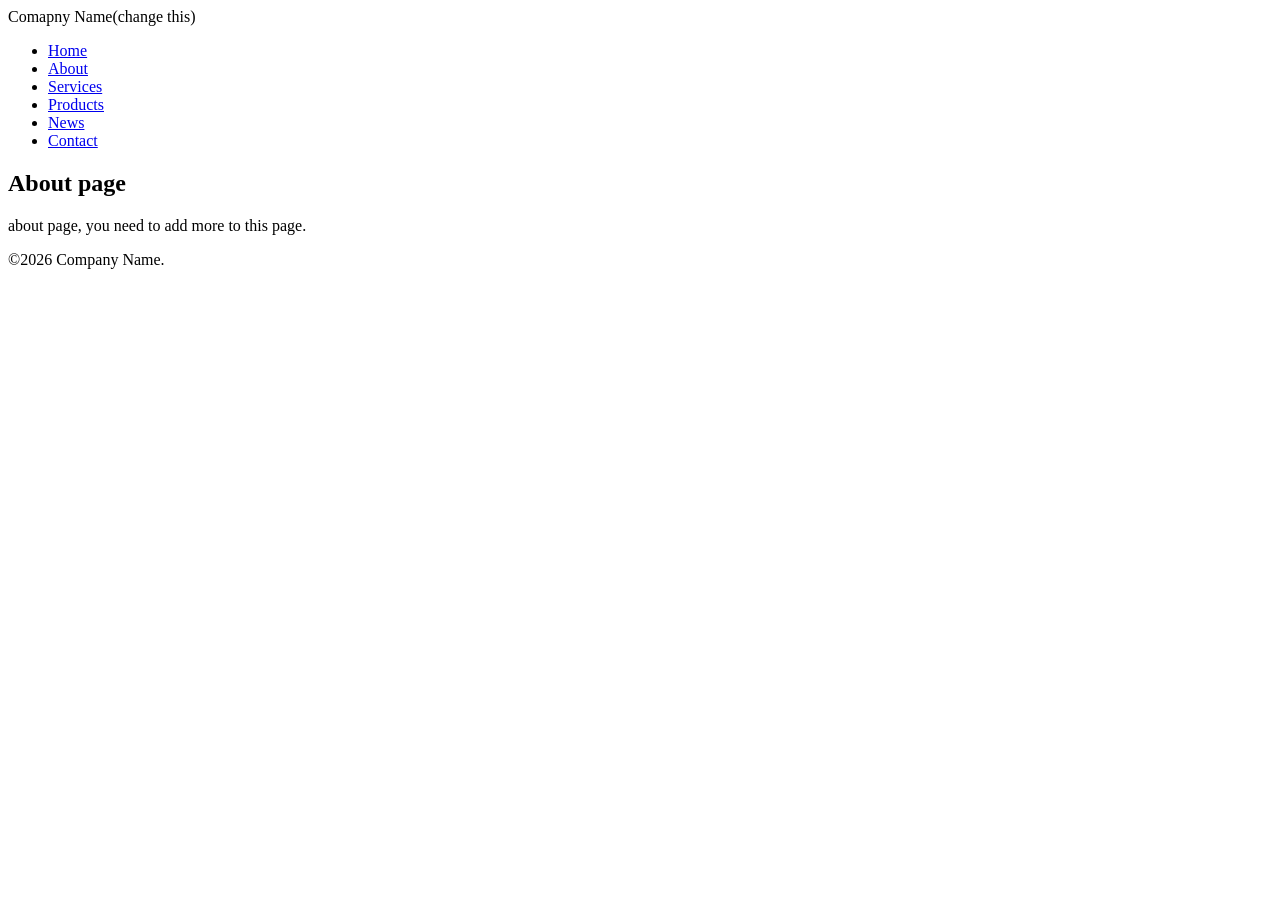
==== about.html @ 345e7c5d "main page templates" ====
<!DOCTYPE html>
<html lang="en">

<head>
    <meta charset="UTF-8">
    <title>Company's About Page</title>
</head>

<body>
    <header>
        <div>
            Comapny Name(change this)
        </div>
        <nav>
            <ul>
                <li><a href="index.html">Home</a></li>
                <li><a href="about.html">About</a></li>
                <li><a href="services.html">Services</a></li>
                <li><a href="products.html">Products</a></li>
                <li><a href="news.html">News</a></li>
                <li><a href="contact.html">Contact</a></li>
            </ul>
        </nav>
    </header>
    <main>
        <section class="about">
            <h1>About page</h1>
            <p>about page, you need to add more to this page.</p>
        </section>
    </main>
    <footer>
        <p>&copy;2026 Company Name.</p>
    </footer>
</body>

</html>
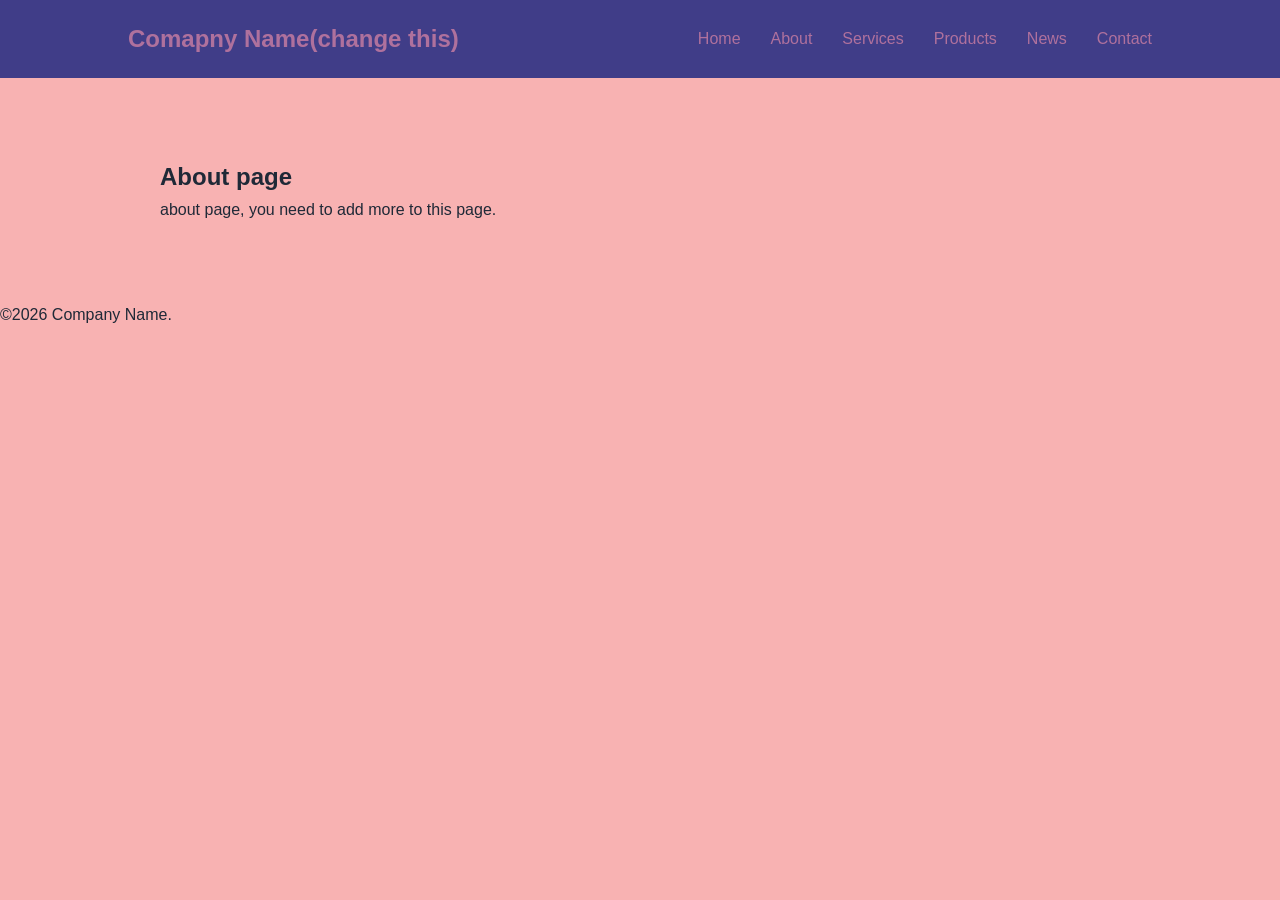
==== commit 88922027: "updated elements, fixed sytax issues, and removed wrong code." ====
--- a/about.html
+++ b/about.html
@@ -4,13 +4,14 @@
 <head>
     <meta charset="UTF-8">
     <title>Company's About Page</title>
+    <link rel="stylesheet" href="style.css">
 </head>
 
 <body>
     <header>
-        <div>
-            Comapny Name(change this)
-        </div>
+            <a href="index.html" class="logo">
+                Comapny Name(change this)
+            </a>
         <nav>
             <ul>
                 <li><a href="index.html">Home</a></li>
--- a/style.css
+++ b/style.css
@@ -0,0 +1,86 @@
+:root {
+    --primary: #403D88;
+    --secondary: #AF719D;
+    --accent: #8B639B;
+
+    --background: #F8B2B2;
+
+    --dark: #1F2937;
+    --light: #FFFFFF;
+}
+
+* {
+    margin: 0;
+    padding: 0;
+    box-sizing: border-box;
+}
+
+body {
+    font-family: Arial, Sans-Serif;
+    background-color: var(--background);
+    color: var(--dark);
+    line-height: 1.6;
+    min-height: 100vh;
+}
+
+header {
+    display: flex;
+    justify-content: space-between;
+    align-items: center;
+    padding: 20px 10%;
+    background-color: var(--primary);
+    box-shadow: 0 2px 8px rbga(0, 0, 0, 0.1);
+}
+
+.logo {
+    font-size: 1.5rem;
+    font-weight: bold;
+    color: var(--secondary);
+}
+
+main {
+    max-width: 1200px;
+    margin: auto;
+}
+
+section {
+    padding: 80px 10%;
+}
+
+a {
+    text-decoration: none;
+    color: var(--accent);
+}
+
+a:hover {
+    color: var(--secondary);
+}
+
+nav a {
+    color: var(--secondary);
+    font-weight: 500;
+}
+
+nav a:hover {
+    color: var(--accent);
+}
+
+nav a:active {
+    color: var(--dark);
+}
+
+ul {
+    list-style: none;
+}
+
+nav ul {
+    display: flex;
+    gap: 30px;
+    align-items: center;
+}
+
+img {
+    display: block;
+    max-width: 100%;
+    height: auto;
+}
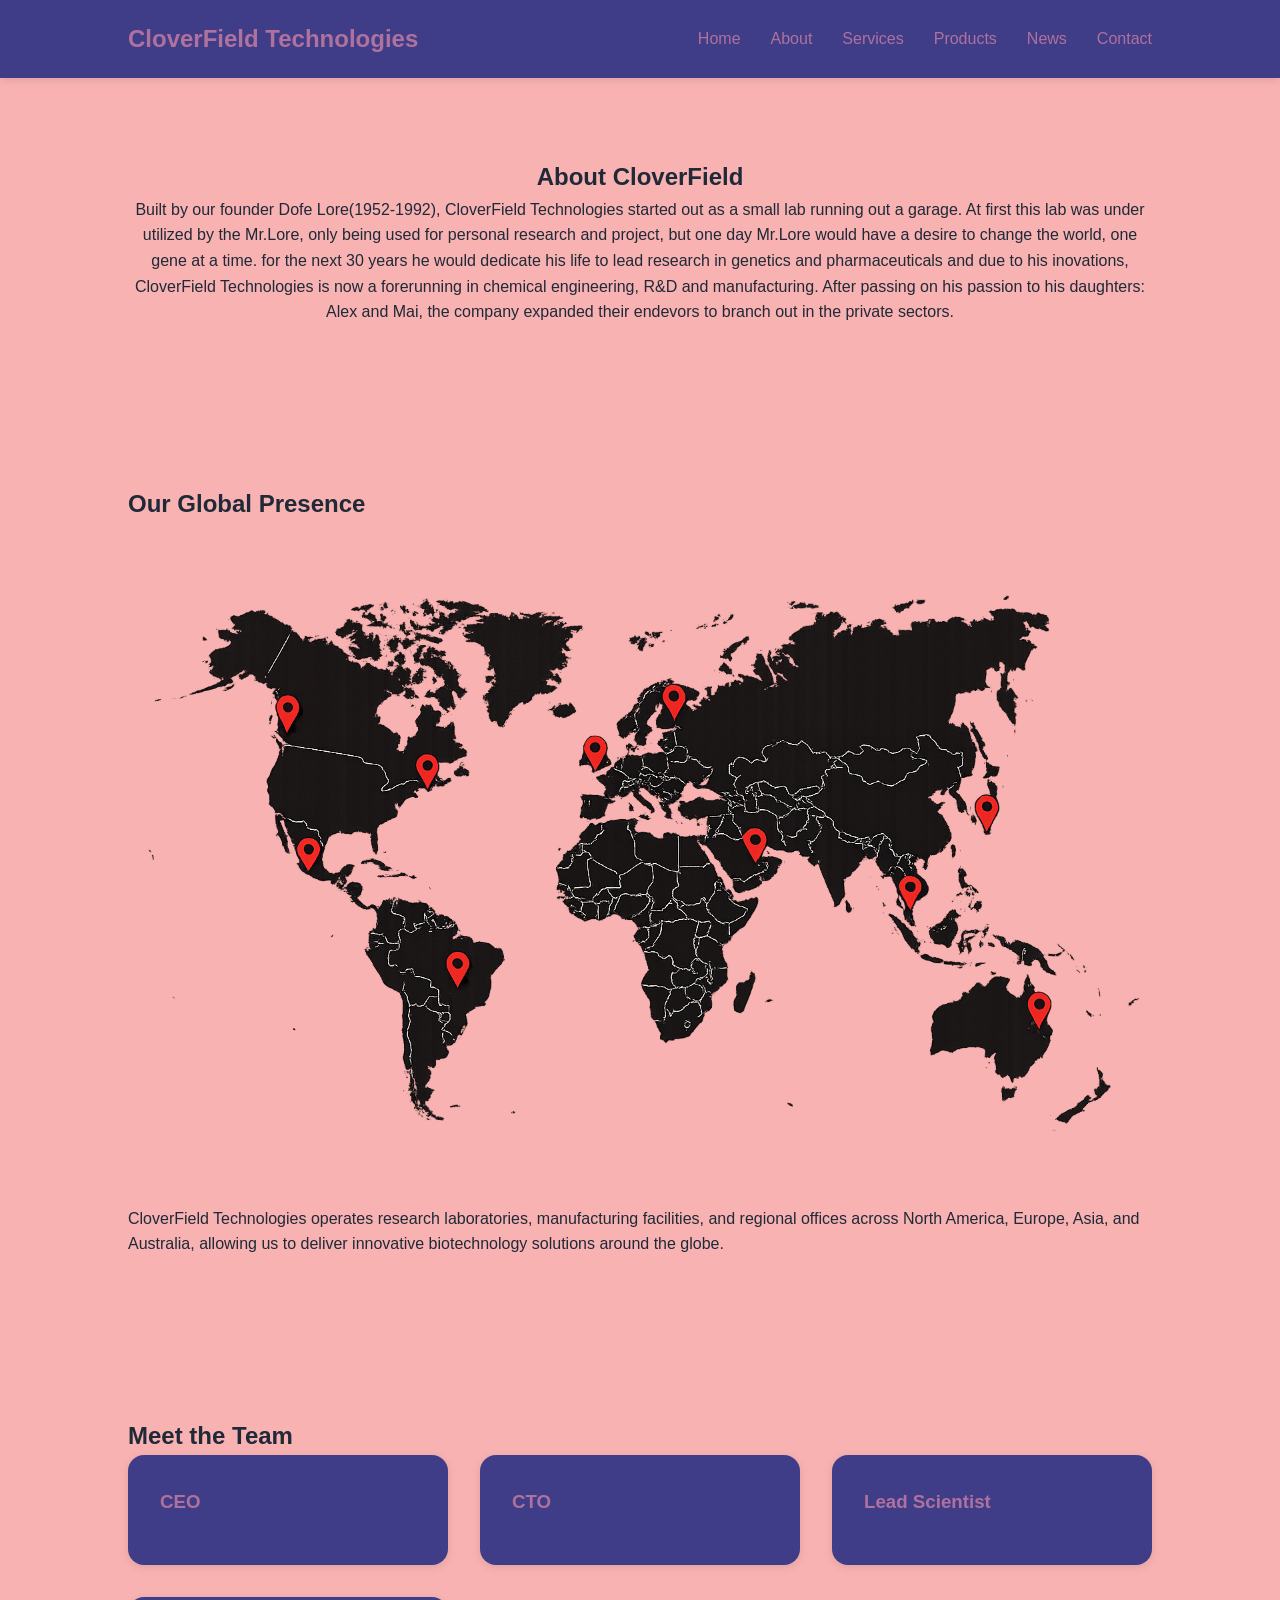
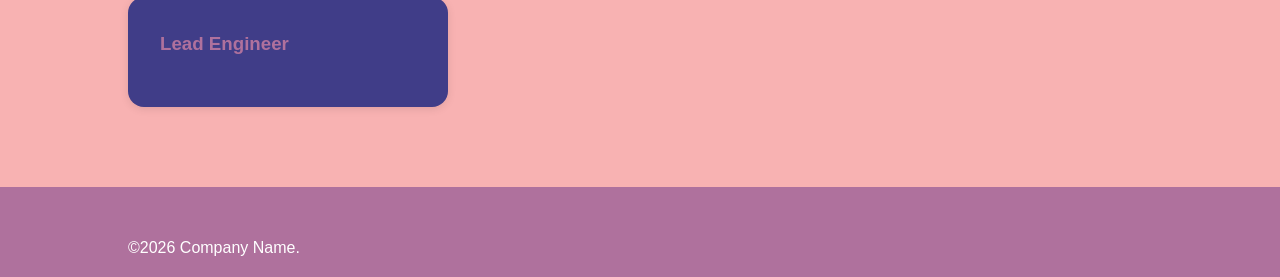
==== commit 5723639f: "+ added content to about page, + added WorldMap Edit.png, ~ working on formatting and sizing" ====
--- a/about.html
+++ b/about.html
@@ -8,10 +8,8 @@
 </head>
 
 <body>
-    <header>
-            <a href="index.html" class="logo">
-                Comapny Name(change this)
-            </a>
+    <header id="header_placeholder">
+        <a href="index.html" class="logo">CloverField Technologies</a>
         <nav>
             <ul>
                 <li><a href="index.html">Home</a></li>
@@ -24,12 +22,53 @@
         </nav>
     </header>
     <main>
-        <section class="about">
-            <h1>About page</h1>
-            <p>about page, you need to add more to this page.</p>
+        <section class="overview">
+            <h1>About CloverField</h1>
+            <p>Built by our founder Dofe Lore(1952-1992), CloverField Technologies started out as a small
+                lab running out a garage. At first this lab was under utilized by the Mr.Lore,
+                only being used for personal research and project, but one day Mr.Lore would have
+                a desire to change the world, one gene at a time. for the next 30 years he would
+                dedicate his life to lead research in genetics and pharmaceuticals and due to his
+                inovations, CloverField Technologies is now a forerunning in chemical engineering,
+                R&D and manufacturing. After passing on his passion to his daughters: Alex and Mai,
+                the company expanded their endevors to branch out in the private sectors.
+            </p>
+        </section>
+        <section class="map_container">
+            <h2>Our Global Presence</h2>
+                <img src="images/WorldMap Edit.png"
+                alt="Map showing CloverField Technologies locations">
+            <!--add a map to show locations accros the world-->
+             <p>
+                CloverField Technologies operates research laboratories,
+                manufacturing facilities, and regional offices across North
+                America, Europe, Asia, and Australia, allowing us to deliver
+                innovative biotechnology solutions around the globe.
+            </p>
+        </section>
+
+        <section style="padding:80px 10%">
+            <h2>Meet the Team</h2>
+            <div class="service_container">
+                <!--reusing serice container to have card display for the team members-->
+
+                <article class="service_card">
+                    <h3>CEO</h3>
+                </article>
+                <article class="service_card">
+                    <h3>CTO</h3>
+                </article>
+                <article class="service_card">
+                    <h3>Lead Scientist</h3>
+                </article>
+                <article class="service_card">
+                    <h3>Lead Engineer</h3>
+                </article>
+                
+            </div>
         </section>
     </main>
-    <footer>
+    <footer id="footer_placeholder">
         <p>&copy;2026 Company Name.</p>
     </footer>
 </body>
--- a/style.css
+++ b/style.css
@@ -29,7 +29,7 @@
     align-items: center;
     padding: 20px 10%;
     background-color: var(--primary);
-    box-shadow: 0 2px 8px rbga(0, 0, 0, 0.1);
+    box-shadow: 0 2px 8px rgba(0, 0, 0, 0.1);
 }
 
 .logo {
@@ -39,8 +39,102 @@
 }
 
 main {
-    max-width: 1200px;
+    margin: 0 auto;
+}
+
+.hero {
+    display: flex;
+    justify-content: center;
+    align-items: center;
+    gap: 4rem;
+    min-height: 80vh;
+
+    background-image: url("images/Background\ \(rainforest\ river\).jpg");
+    background-size: cover;
+    background-position: center;
+    background-repeat: no-repeat;
+}
+
+.hero a {
+    display: inline-block;
+    padding: 0.8rem 1.5rem;
+    background-color: var(--primary);
+    color: var(--light);
+    border-radius: 0.5rem;
+    font-weight: bold;
+}
+
+.hero_content {
+
+    flex:1;
+    color:var(--accent)
+}
+
+.overview {
+    text-align: center;
+}
+
+.service_container {
+    display: grid;
+    grid-template-columns: repeat(3, 1fr);
+    gap: 2rem;
+}
+
+.service_card {
+    background-color: var(--primary);
+    padding: 2rem;
+    border-radius: 1rem;
+    box-shadow: 0 2px 8px rgba(0, 0, 0, 0.1);
+    transition: transform .3s ease;
+}
+
+.service_card p {
+    color: var(--light);
+    padding-bottom: 2rem;
+}
+
+.service_card h3 {
+    color: var(--secondary);
+    margin-bottom: 1rem;
+}
+
+.service_card:hover {
+    transform: translateY(-5px);
+}
+
+.call_to_action {
+    background-color: var(--primary);
+    text-align: center;
+    padding: 6rem 2rem;
+}
+
+.call_to_action h2 {
+    color: var(--light);
+    font-size: 2.5rem;
+    margin-bottom: 1rem;
+}
+
+.call_to_action p {
+    color: var(--light);
+    max-width: 40rem;
     margin: auto;
+}
+
+.button {
+    display: inline-block;
+    padding: 1rem 2rem;
+
+    background-color: var(--secondary);
+    color: var(--light);
+    border-radius: .5rem;
+
+    font-weight: bold;
+    transition: .3s ease;
+}
+
+.button:hover {
+    background-color: var(--accent);
+    color: var(--light);
 }
 
 section {
@@ -83,4 +177,94 @@
     display: block;
     max-width: 100%;
     height: auto;
+}
+
+footer {
+    background-color: var(--secondary);
+    color: var(--light);
+
+    padding: 3rem 10% 1rem;
+}
+
+.footer_container {
+    display: flex;
+    justify-content: space-between;
+    gap: 3rem;
+}
+
+.footer_column {
+    flex: 1;
+}
+
+.footer_column h3 {
+    margin-bottom: 1rem;
+    color: var(--primary);
+}
+
+.footer_column p {
+    margin-bottom: 0.5rem;
+}
+
+.footer_column a {
+    color: var(--light);
+}
+
+.footer_column a:hover {
+    color: var(--primary);
+}
+
+.footer_bottom {
+    text-align: center;
+    margin-top: 2rem;
+    padding-top: 1rem;
+
+    border-top: 1px solid rgba(255, 255, 255, 0.2)
+}
+
+/*media query for phones*/
+@media (max-width:768px){
+    header{
+        flex-direction: column;
+        gap:20px;
+        text-align: center;
+    }
+
+    nav ul{
+        flex-wrap:wrap;
+        justify-content: center;
+        gap:20px;
+    }
+
+    .hero{
+        min-height: 70vh;
+        padding: 40px 20px;
+    }
+
+    .hero_content{
+        width:100%;
+        max-width: 500px;
+        padding:2rem;
+        text-align:center;
+    }
+
+    .hero h1{
+        font-size:2rem;
+    }
+    
+    .hero h2{
+        font-size:1.5rem;
+    }
+
+    .hero p{
+        font-size: .95rem;
+    }
+
+    .service_container{
+        grid-template-columns: 1fr;
+    }
+
+    .footer_container{
+        flex-direction: column;
+        text-align: center;
+    }
 }
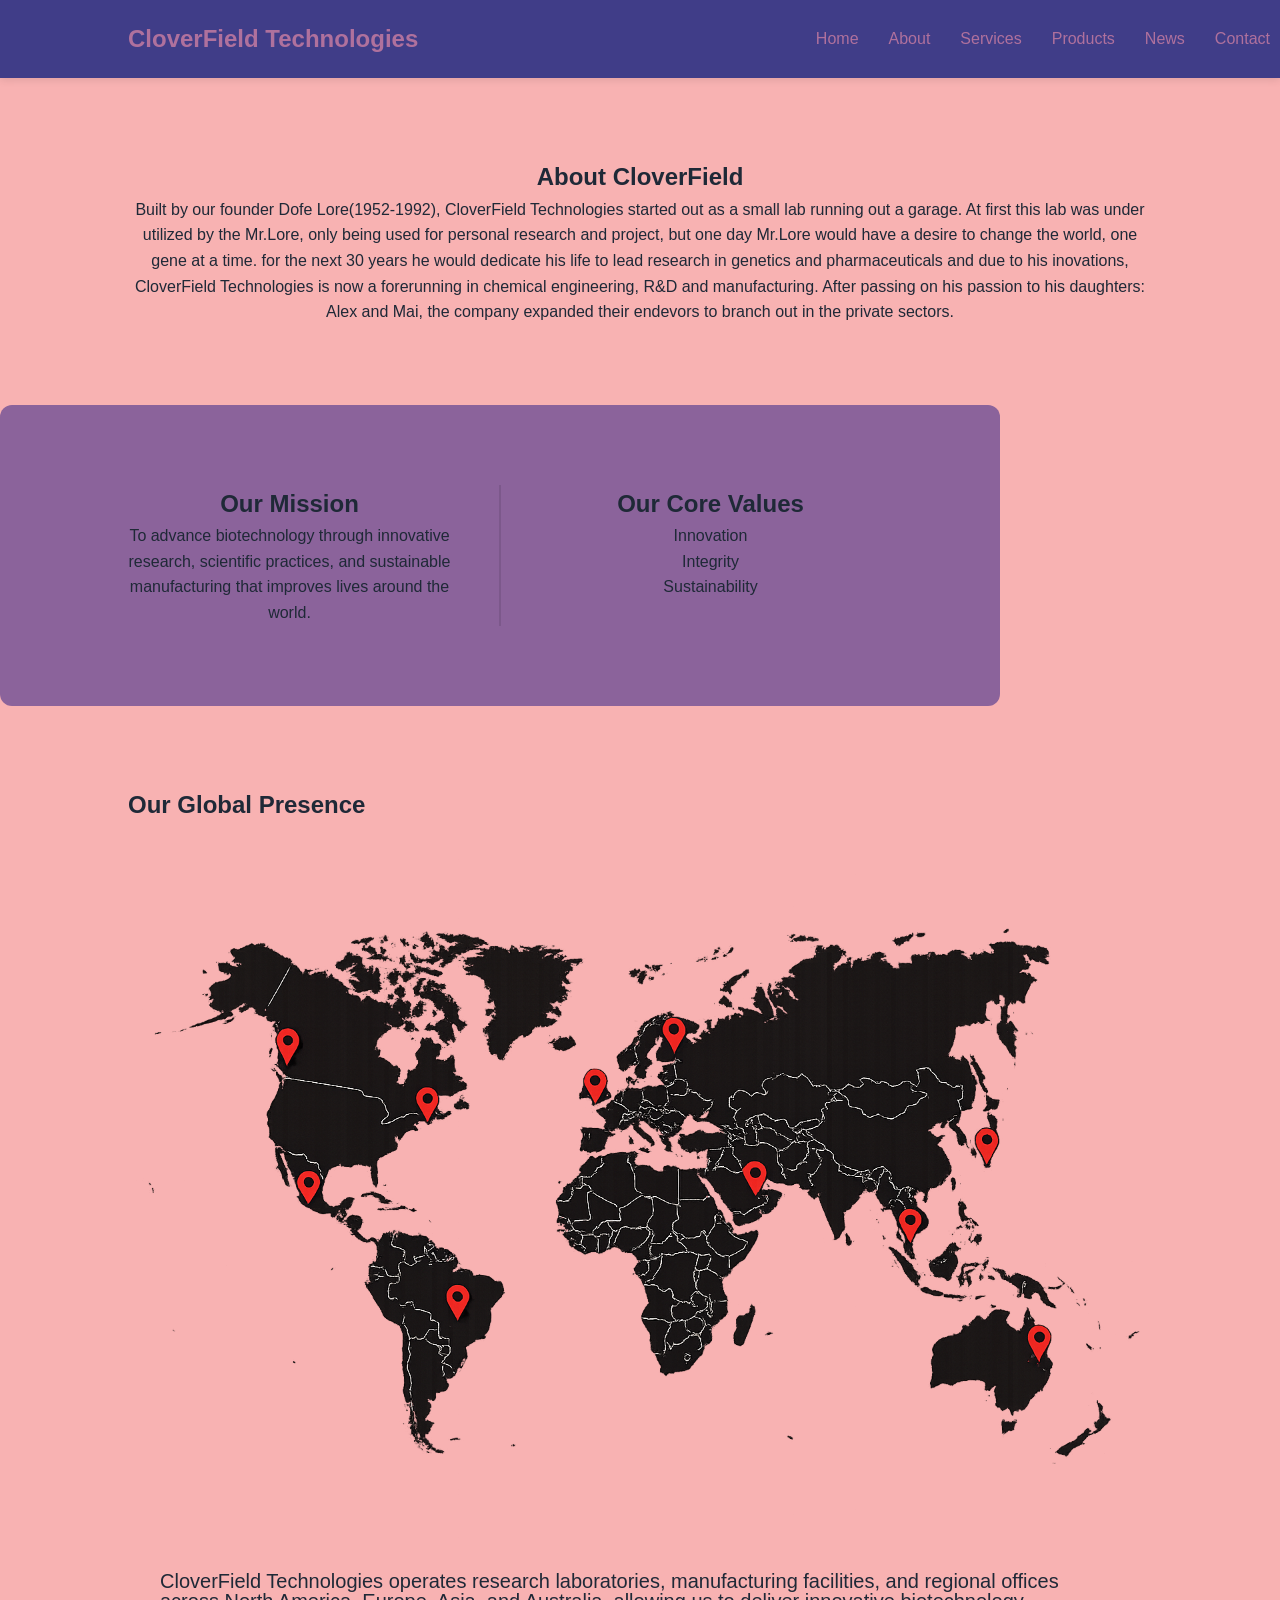
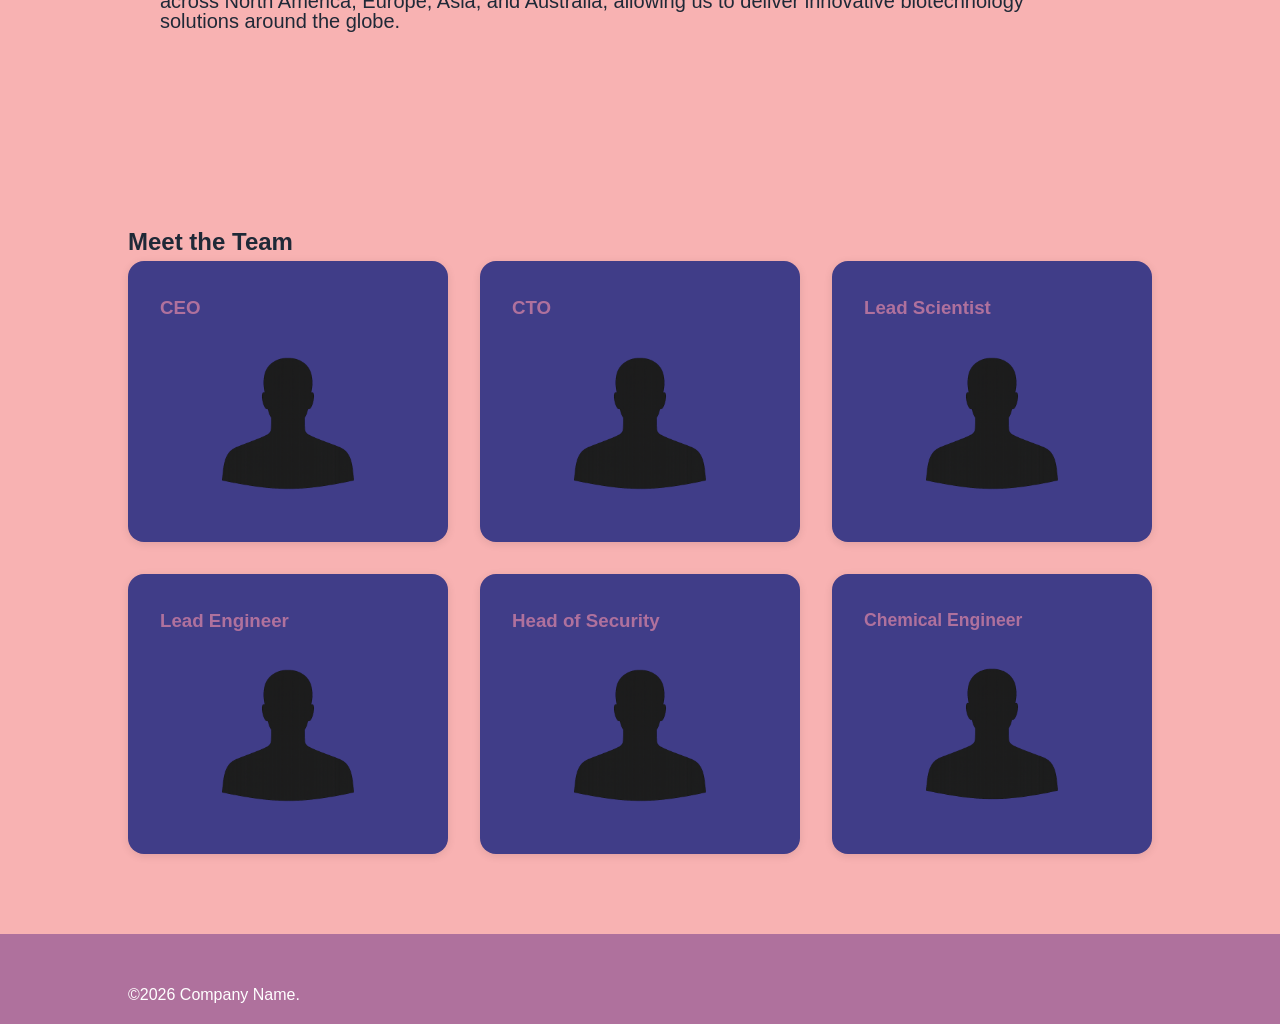
==== commit 5685c483: "+ added content to the about page, + added "global presence" + added mission statment, + added "Core" ====
--- a/about.html
+++ b/about.html
@@ -34,12 +34,34 @@
                 the company expanded their endevors to branch out in the private sectors.
             </p>
         </section>
-        <section class="map_container">
-            <h2>Our Global Presence</h2>
-                <img src="images/WorldMap Edit.png"
-                alt="Map showing CloverField Technologies locations">
+
+        <section class="overview" style="background-color: #8B639B; border-radius: 12px; max-width: 1000px;
+        align-items: flex-start; justify-content:space-between; display:flex; gap:3rem;">
+            <div style="flex:1; padding-right: 3rem;border-right: 2px solid rgba(0,0,0,0.1);">
+                <h2>Our Mission</h2>
+                <p>
+                    To advance biotechnology through innovative research,
+                    scientific practices, and sustainable manufacturing
+                    that improves lives around the world.
+                </p>
+            </div>
+            <div style="flex:1;">
+                <h2>Our Core Values</h2>
+                <p>
+                    Innovation<br>
+                    Integrity<br>
+                    Sustainability<br>
+                </p>
+            </div>
+        </section>
+        <section class="map">
+            <h2 style="padding-bottom: 2rem;">Our Global Presence</h2>
+            <div class="map_container">
+                <img src="images/WorldMap Edit.png" alt="Map showing CloverField Technologies locations">
+            </div>
             <!--add a map to show locations accros the world-->
-             <p>
+            <p style="max-width: 900px; margin:2rem; line-height: 1;
+                font-size: 1.25rem;">
                 CloverField Technologies operates research laboratories,
                 manufacturing facilities, and regional offices across North
                 America, Europe, Asia, and Australia, allowing us to deliver
@@ -54,17 +76,34 @@
 
                 <article class="service_card">
                     <h3>CEO</h3>
+                    <img class="person" src="images/Person-headshot.png"
+                        alt="Silhouette Headshot">
                 </article>
                 <article class="service_card">
                     <h3>CTO</h3>
+                    <img class="person" src="images/Person-headshot.png"
+                        alt="Silhouette Headshot">
                 </article>
                 <article class="service_card">
                     <h3>Lead Scientist</h3>
+                    <img class="person" src="images/Person-headshot.png"
+                        alt="Silhouette Headshot">
                 </article>
                 <article class="service_card">
                     <h3>Lead Engineer</h3>
+                    <img class="person" src="images/Person-headshot.png"
+                        alt="Silhouette Headshot">
                 </article>
-                
+                <article class="service_card">
+                    <h3>Head of Security</h3>
+                    <img class="person" src="images/Person-headshot.png"
+                        alt="Silhouette Headshot">
+                </article>
+                <article class="service_card">
+                    <h3 style="font-size: 1.1rem;">Chemical Engineer</h3>
+                    <img class="person" src="images/Person-headshot.png"
+                        alt="Silhouette Headshot">
+                </article>
             </div>
         </section>
     </main>
--- a/style.css
+++ b/style.css
@@ -8,7 +8,7 @@
     --dark: #1F2937;
     --light: #FFFFFF;
 }
-
+/*home page*/
 * {
     margin: 0;
     padding: 0;
@@ -28,6 +28,7 @@
     justify-content: space-between;
     align-items: center;
     padding: 20px 10%;
+    padding-right: 10px;
     background-color: var(--primary);
     box-shadow: 0 2px 8px rgba(0, 0, 0, 0.1);
 }
@@ -219,6 +220,17 @@
     padding-top: 1rem;
 
     border-top: 1px solid rgba(255, 255, 255, 0.2)
+}
+/*About Page*/
+.map_container{
+    display:flex;
+    align-items: center;
+    gap:3rem;
+}
+.map_img{
+    flex:1;
+    max-width: 600px;
+    border-radius: 12px;
 }
 
 /*media query for phones*/
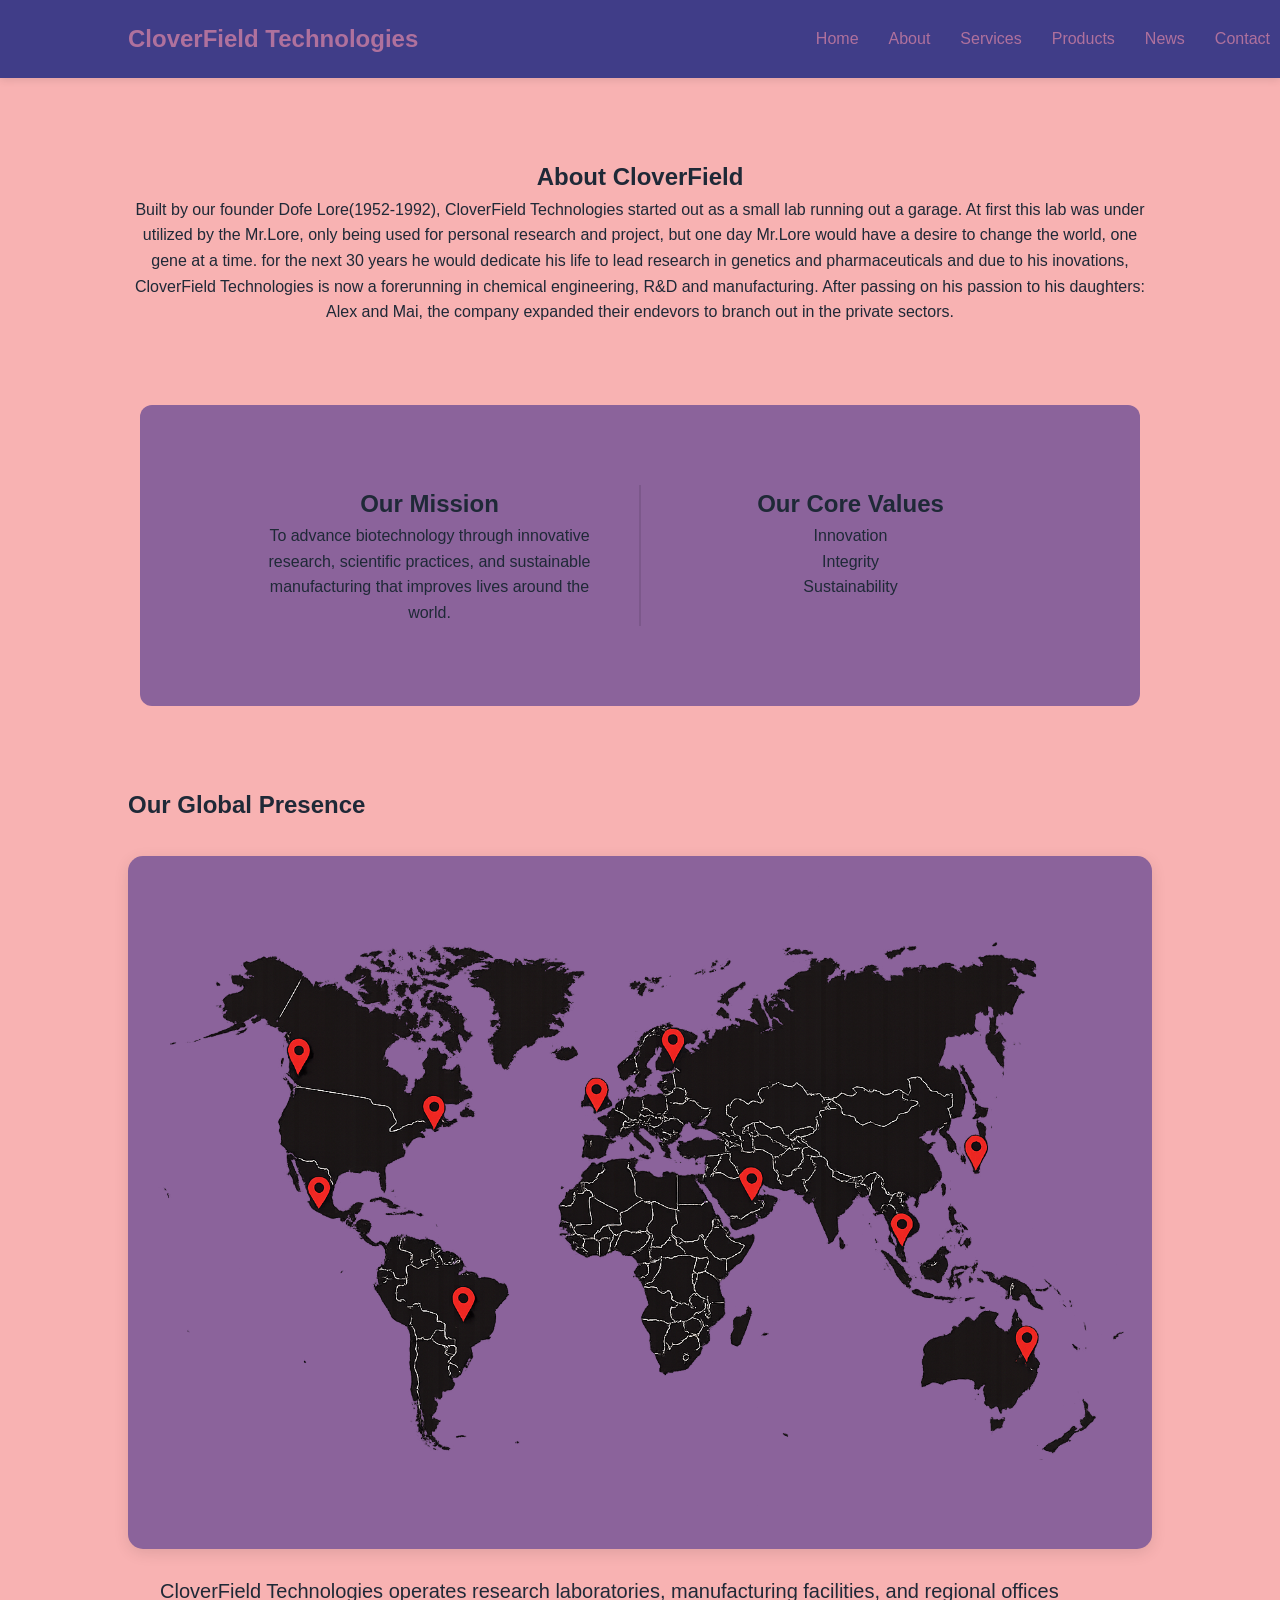
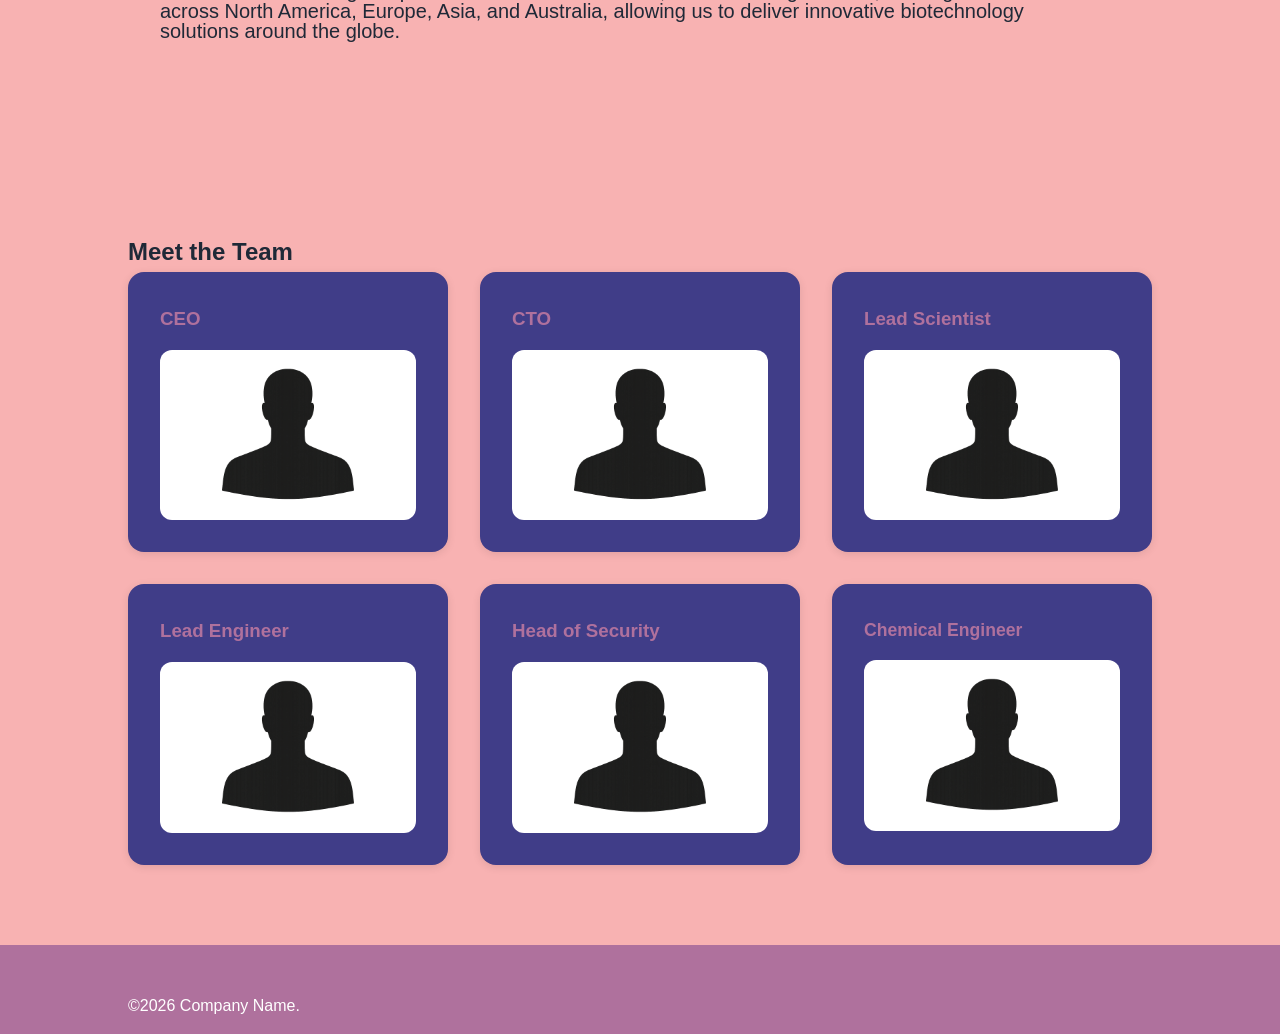
==== commit b5ecd947: "+ adjusted mission and value section" ====
--- a/about.html
+++ b/about.html
@@ -35,9 +35,19 @@
             </p>
         </section>
 
-        <section class="overview" style="background-color: #8B639B; border-radius: 12px; max-width: 1000px;
-        align-items: flex-start; justify-content:space-between; display:flex; gap:3rem;">
-            <div style="flex:1; padding-right: 3rem;border-right: 2px solid rgba(0,0,0,0.1);">
+        <section class="overview" 
+            style="background-color: #8B639B;
+            border-radius: 12px;
+            max-width: 1000px;
+            align-items: flex-start;
+            justify-content:space-between;
+            display:flex;
+            gap:3rem;
+            margin:auto;
+            ">
+            <div style="flex:1; 
+            padding-right: 3rem;
+            border-right: 2px solid rgba(0,0,0,0.1);">
                 <h2>Our Mission</h2>
                 <p>
                     To advance biotechnology through innovative research,
@@ -76,33 +86,27 @@
 
                 <article class="service_card">
                     <h3>CEO</h3>
-                    <img class="person" src="images/Person-headshot.png"
-                        alt="Silhouette Headshot">
+                    <img class="person" src="images/Person-headshot.png" alt="Silhouette Headshot">
                 </article>
                 <article class="service_card">
                     <h3>CTO</h3>
-                    <img class="person" src="images/Person-headshot.png"
-                        alt="Silhouette Headshot">
+                    <img class="person" src="images/Person-headshot.png" alt="Silhouette Headshot">
                 </article>
                 <article class="service_card">
                     <h3>Lead Scientist</h3>
-                    <img class="person" src="images/Person-headshot.png"
-                        alt="Silhouette Headshot">
+                    <img class="person" src="images/Person-headshot.png" alt="Silhouette Headshot">
                 </article>
                 <article class="service_card">
                     <h3>Lead Engineer</h3>
-                    <img class="person" src="images/Person-headshot.png"
-                        alt="Silhouette Headshot">
+                    <img class="person" src="images/Person-headshot.png" alt="Silhouette Headshot">
                 </article>
                 <article class="service_card">
                     <h3>Head of Security</h3>
-                    <img class="person" src="images/Person-headshot.png"
-                        alt="Silhouette Headshot">
+                    <img class="person" src="images/Person-headshot.png" alt="Silhouette Headshot">
                 </article>
                 <article class="service_card">
                     <h3 style="font-size: 1.1rem;">Chemical Engineer</h3>
-                    <img class="person" src="images/Person-headshot.png"
-                        alt="Silhouette Headshot">
+                    <img class="person" src="images/Person-headshot.png" alt="Silhouette Headshot">
                 </article>
             </div>
         </section>
--- a/style.css
+++ b/style.css
@@ -222,15 +222,23 @@
     border-top: 1px solid rgba(255, 255, 255, 0.2)
 }
 /*About Page*/
-.map_container{
-    display:flex;
-    align-items: center;
-    gap:3rem;
-}
-.map_img{
-    flex:1;
-    max-width: 600px;
+.map{
+    text-align: left;
+}
+.map_container img{
+    align-items: center;
     border-radius: 12px;
+    margin:auto;
+    background-color: var(--accent);
+    padding:1rem;
+    border-radius:15px;
+    box-shadow: 0 4px 15px rgba(0, 0, 0, 0.1);
+}
+.person{
+    align-items: center;
+    background-color: var(--light);
+    border-radius: 12px;
+    box-shadow: 0 4px 15px rgba(0, 0, 0, 0.1)y;
 }
 
 /*media query for phones*/
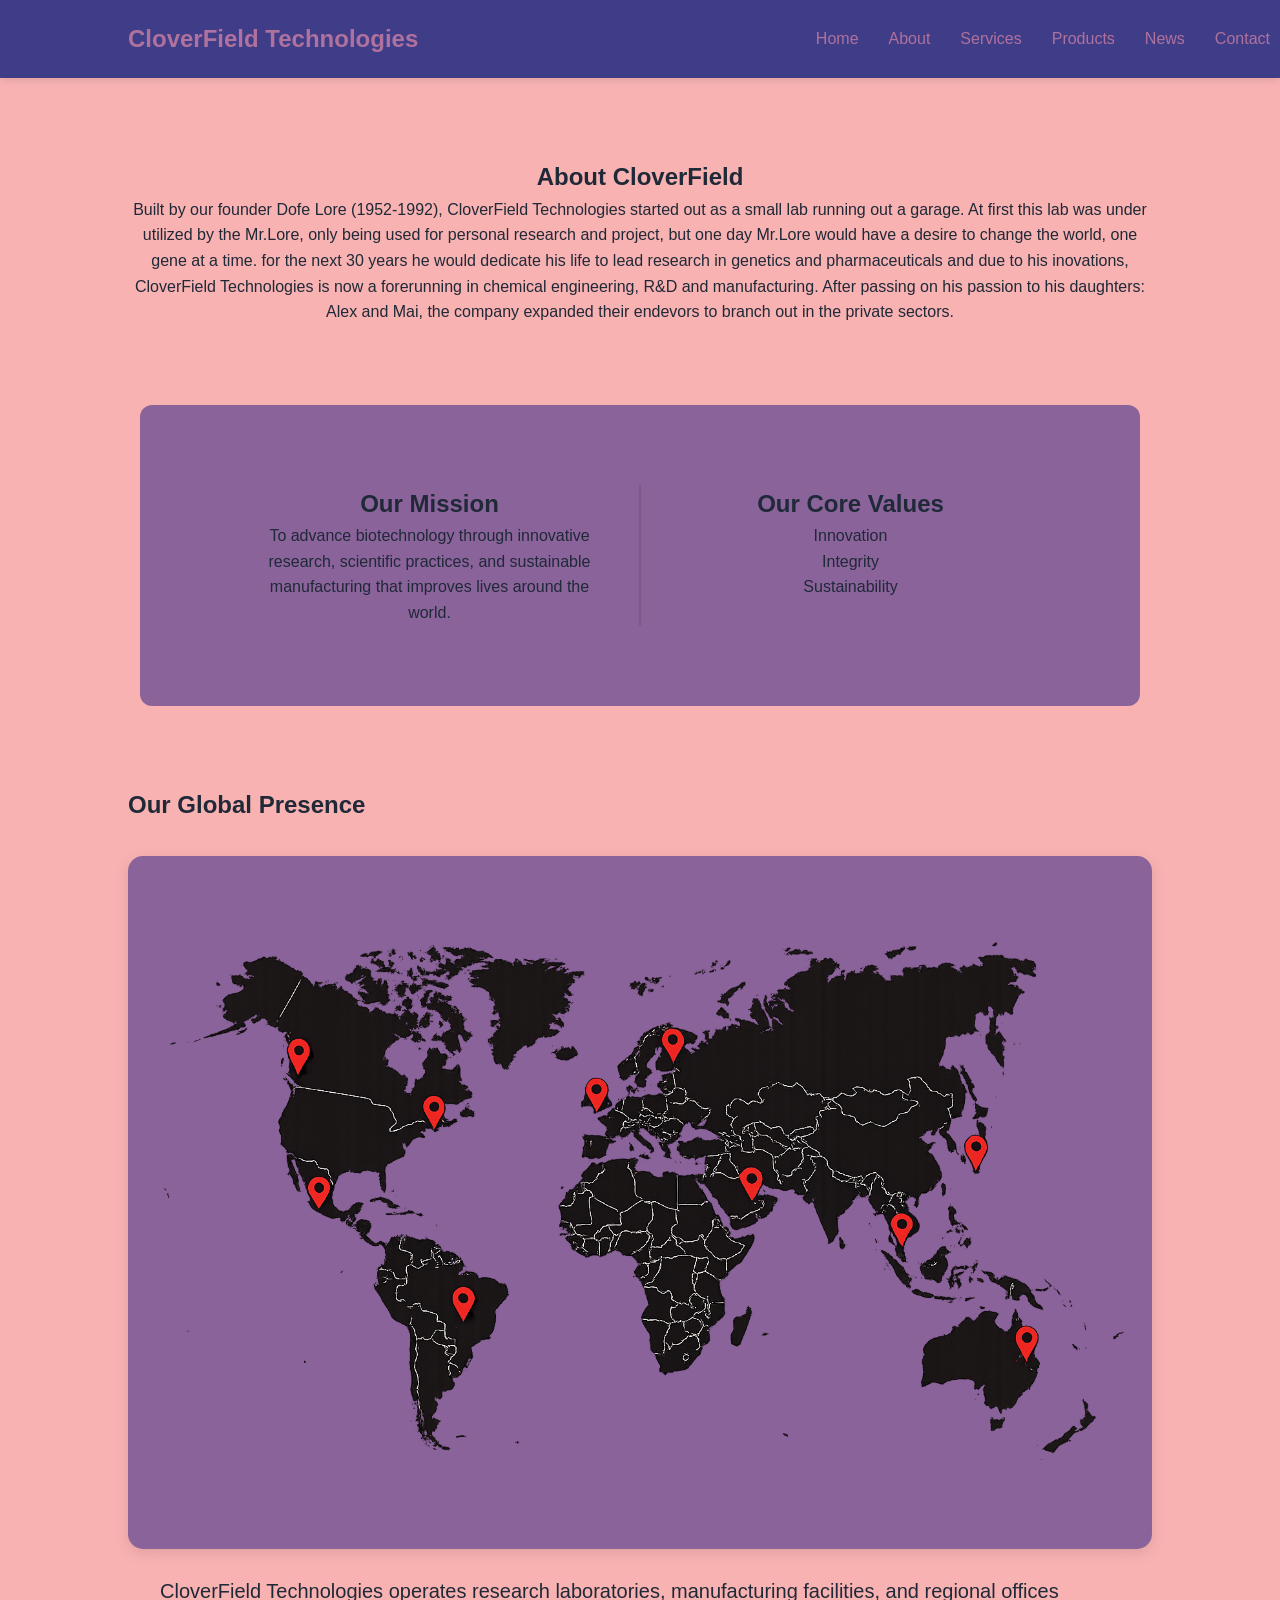
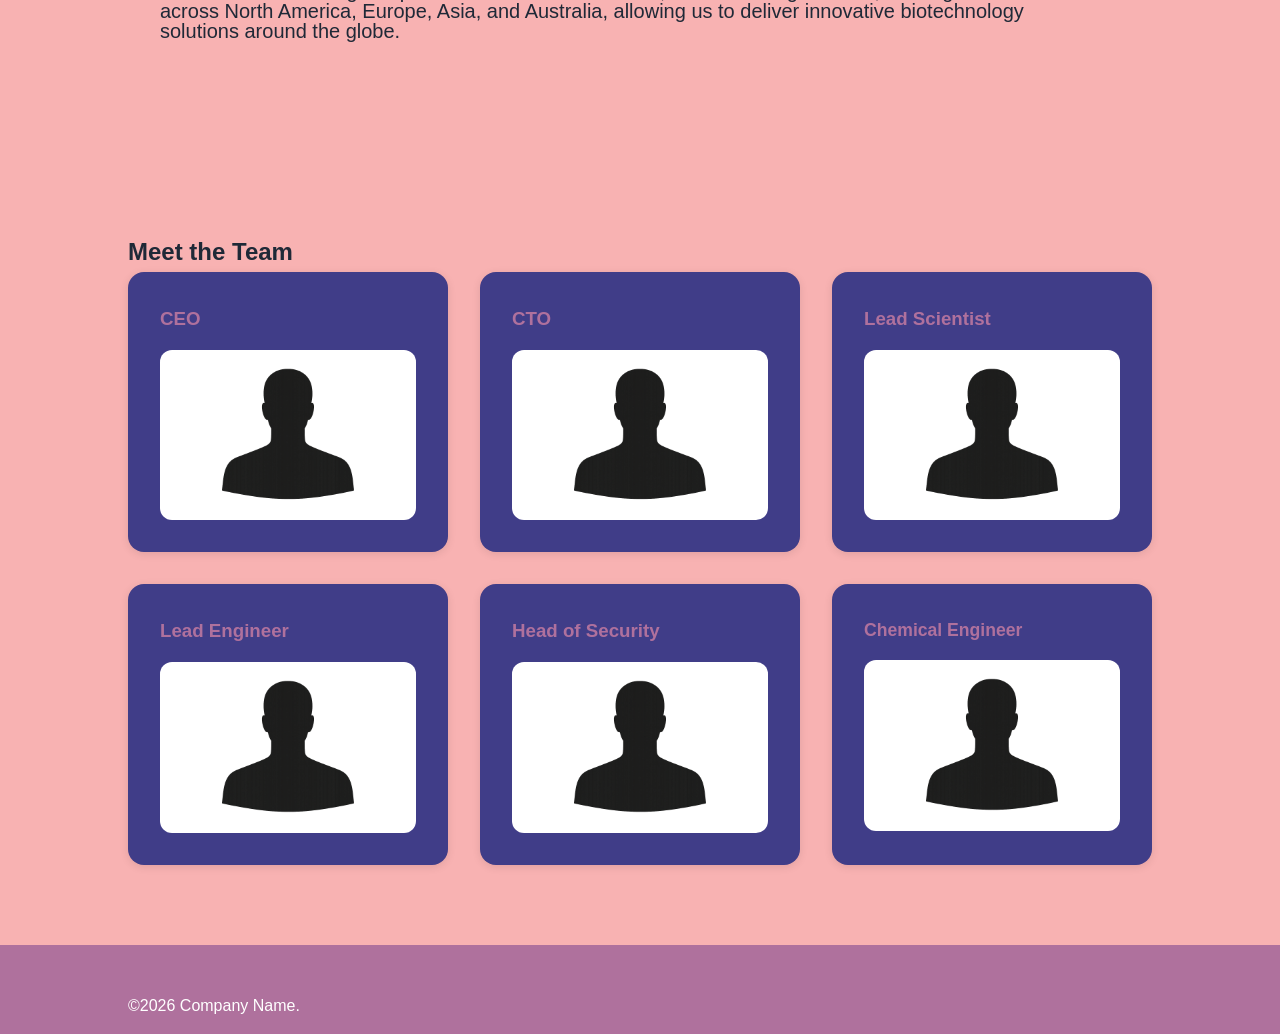
==== commit 0365ce1c: "+ adjusted mnission and value section" ====
--- a/about.html
+++ b/about.html
@@ -24,7 +24,7 @@
     <main>
         <section class="overview">
             <h1>About CloverField</h1>
-            <p>Built by our founder Dofe Lore(1952-1992), CloverField Technologies started out as a small
+            <p>Built by our founder Dofe Lore (1952-1992), CloverField Technologies started out as a small
                 lab running out a garage. At first this lab was under utilized by the Mr.Lore,
                 only being used for personal research and project, but one day Mr.Lore would have
                 a desire to change the world, one gene at a time. for the next 30 years he would
--- a/style.css
+++ b/style.css
@@ -121,6 +121,9 @@
     margin: auto;
 }
 
+        .call_to_action a{
+            margin-top: 1rem;
+        }
 .button {
     display: inline-block;
     padding: 1rem 2rem;
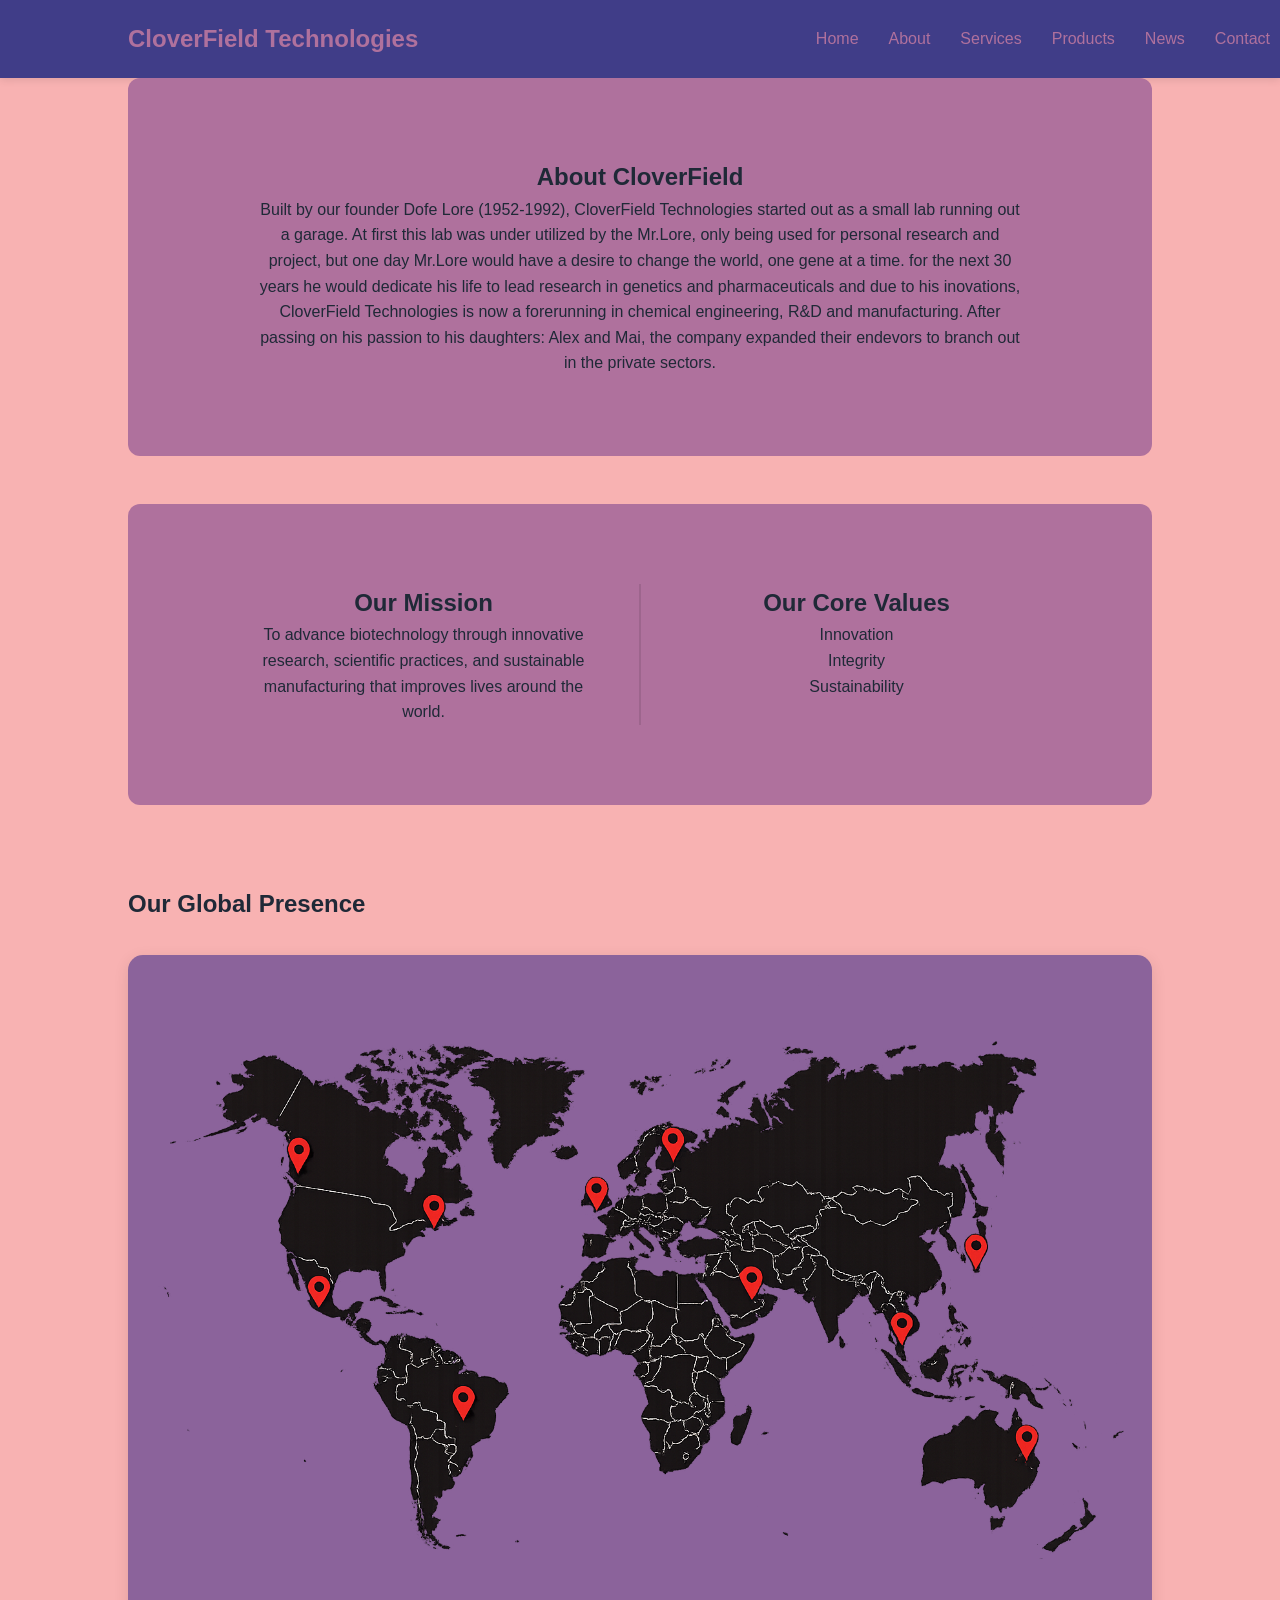
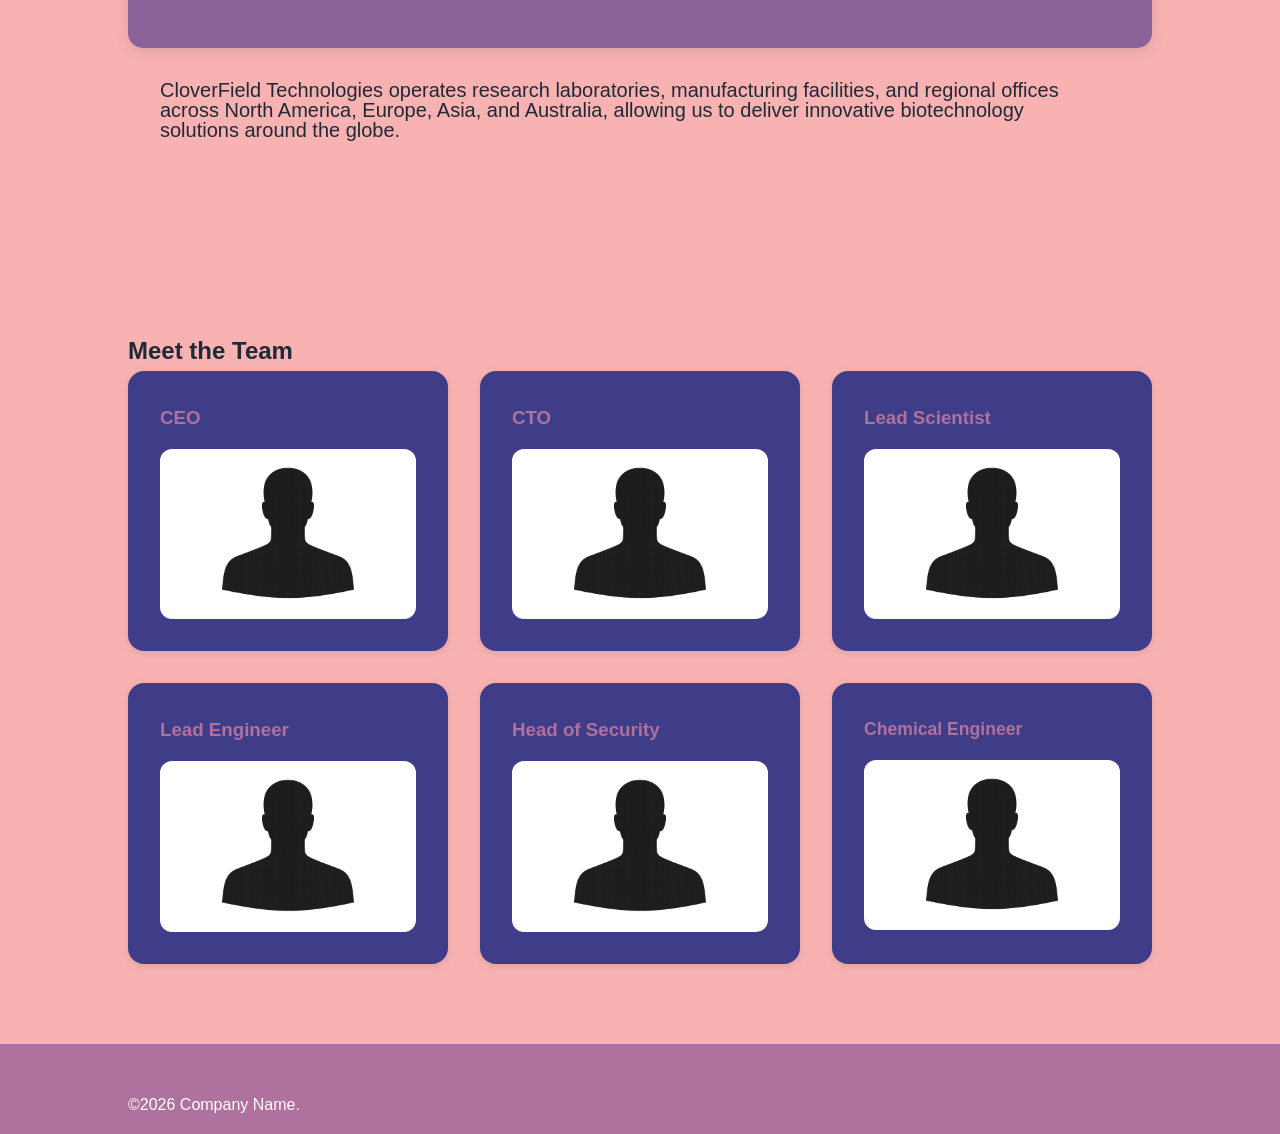
==== commit 9e1e5ef6: "+ moved around the inline css to internal, + cleaned up the page" ====
--- a/about.html
+++ b/about.html
@@ -5,6 +5,14 @@
     <meta charset="UTF-8">
     <title>Company's About Page</title>
     <link rel="stylesheet" href="style.css">
+    <style>
+        .overview{
+            background-color: #AF719D;
+            border-radius: 12px;
+            margin:auto;
+            max-width: 80%;
+        }
+    </style>
 </head>
 
 <body>
@@ -36,15 +44,13 @@
         </section>
 
         <section class="overview" 
-            style="background-color: #8B639B;
-            border-radius: 12px;
-            max-width: 1000px;
+            style="
             align-items: flex-start;
             justify-content:space-between;
             display:flex;
             gap:3rem;
             margin:auto;
-            ">
+            margin-top: 3rem;">
             <div style="flex:1; 
             padding-right: 3rem;
             border-right: 2px solid rgba(0,0,0,0.1);">
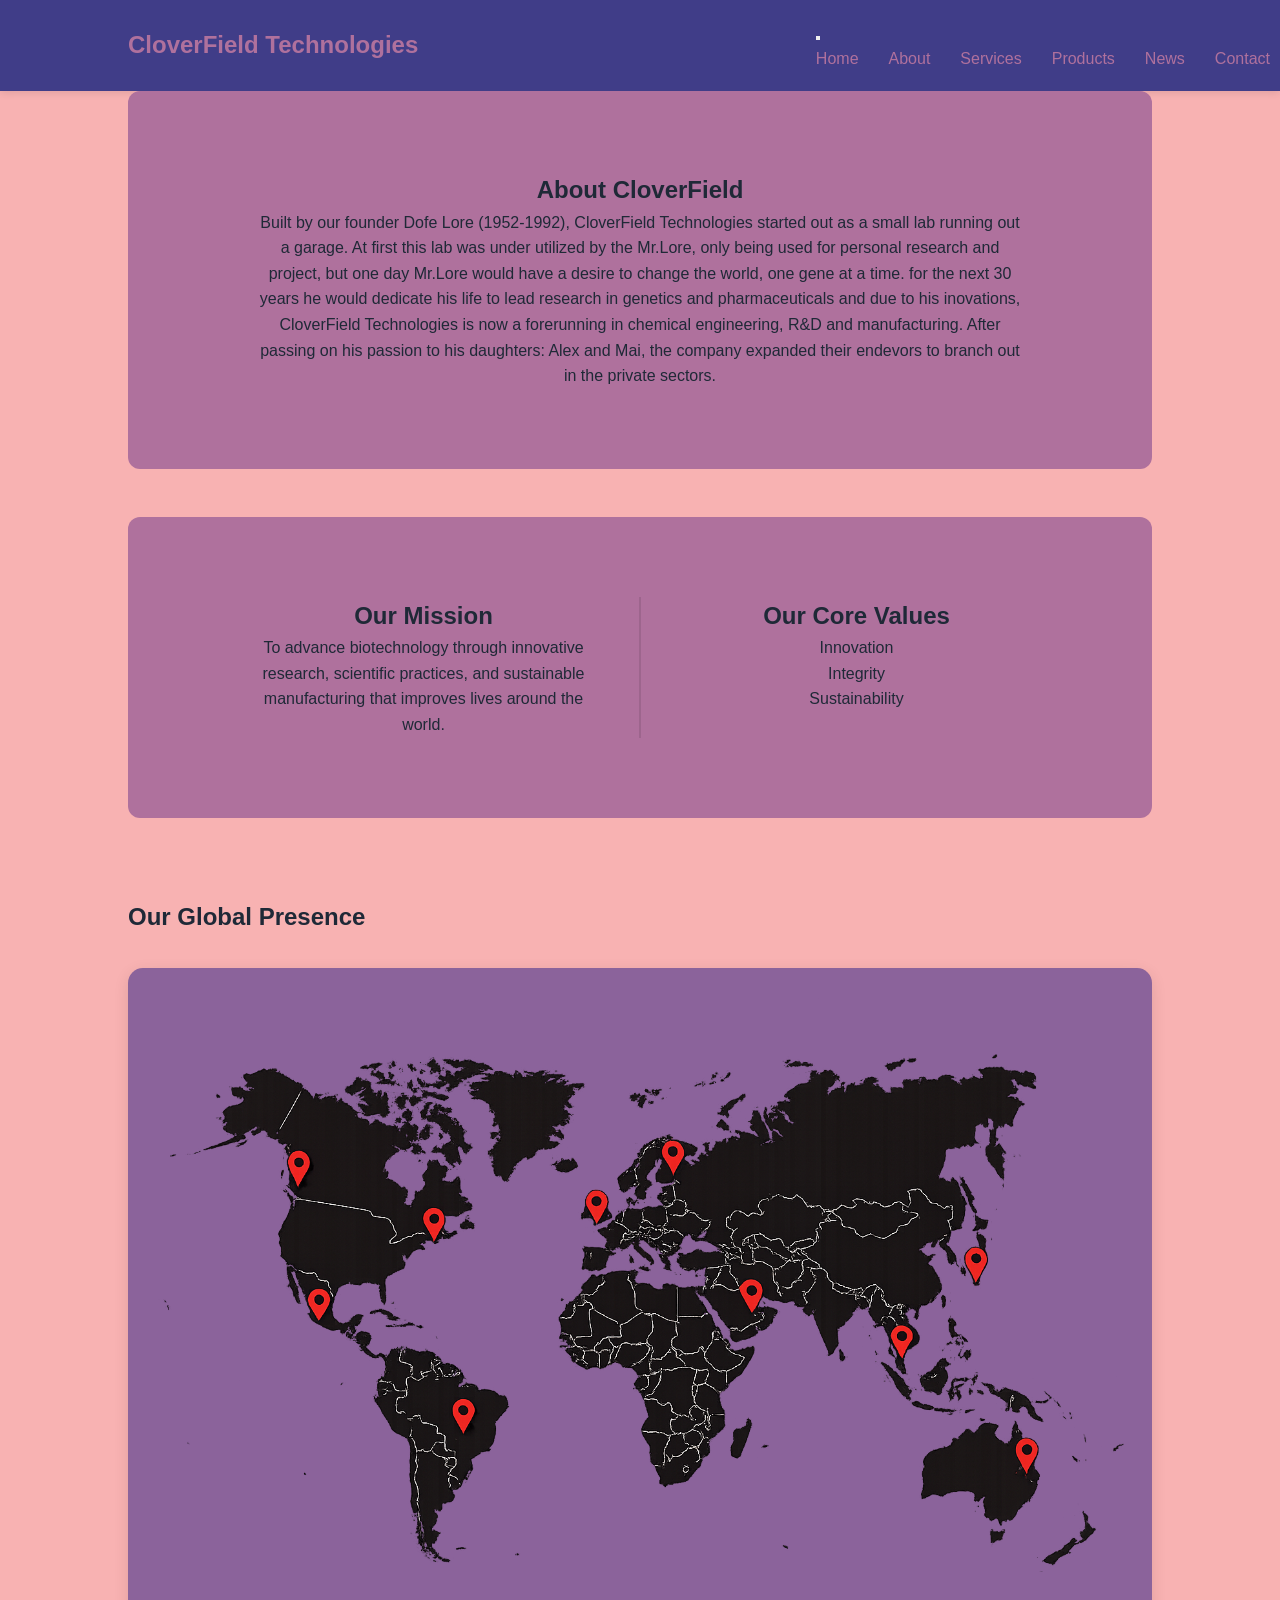
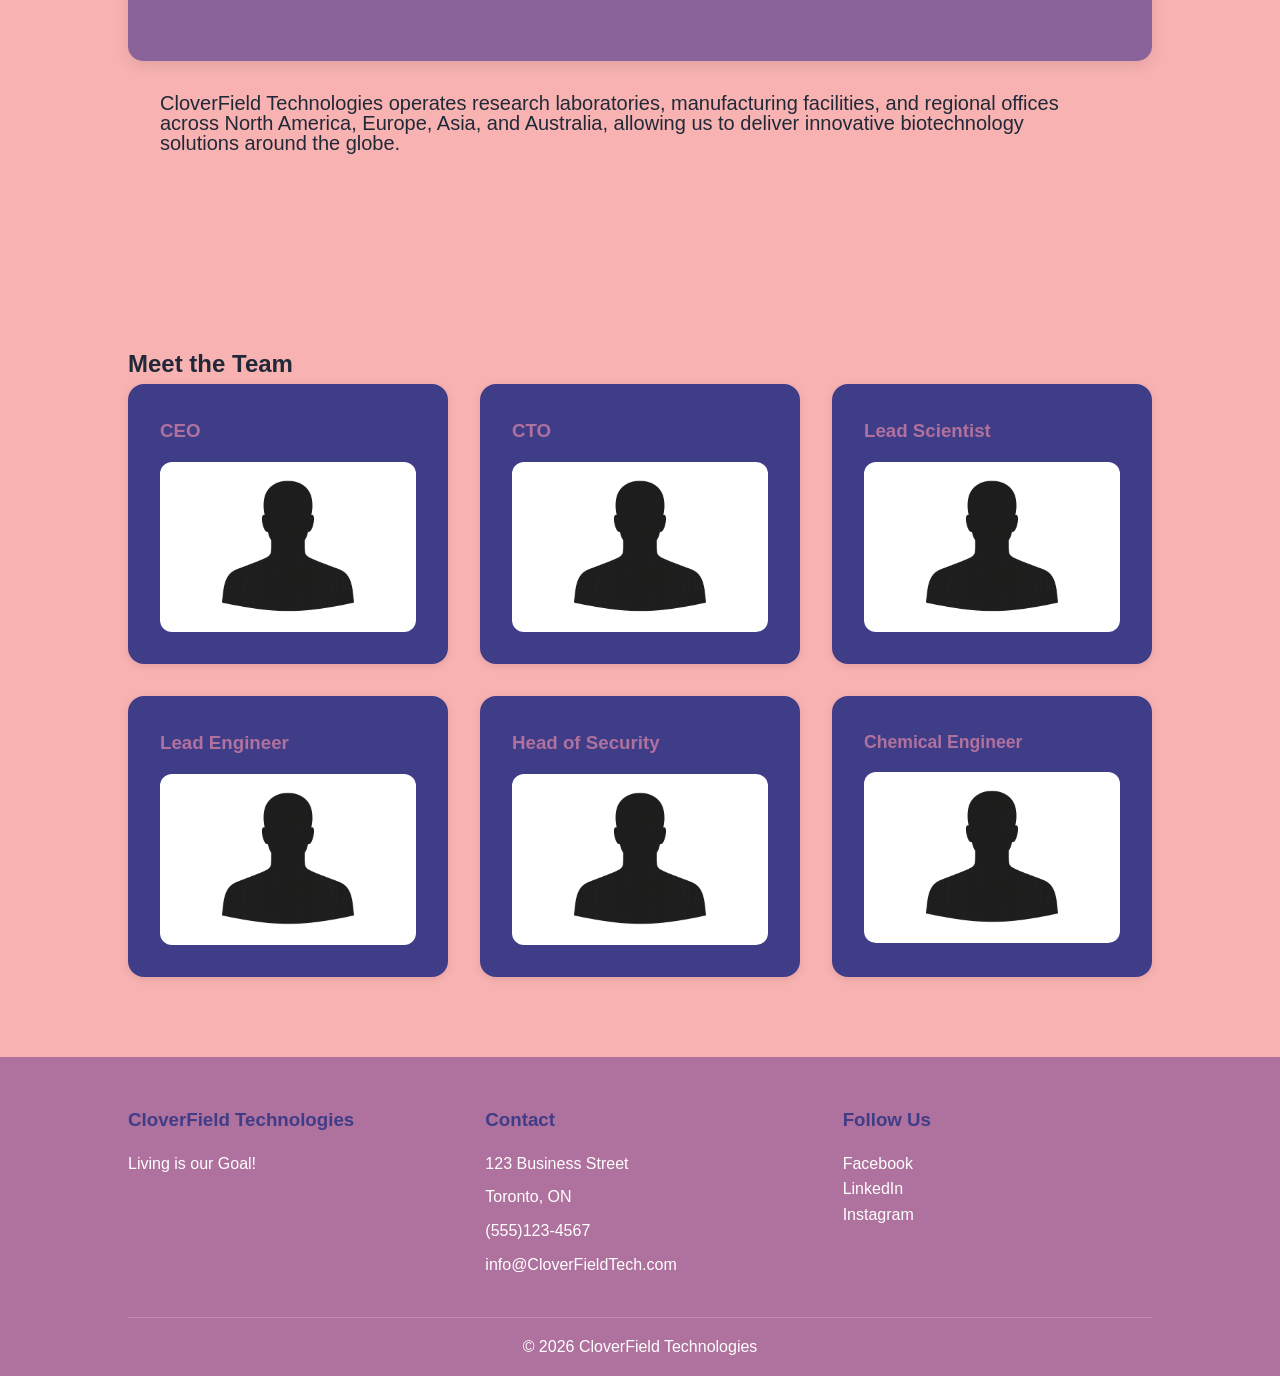
==== commit 02c28914: "- removed header and footer, + replaced with div id's, + small spelling fixes" ====
--- a/about.html
+++ b/about.html
@@ -16,19 +16,7 @@
 </head>
 
 <body>
-    <header id="header_placeholder">
-        <a href="index.html" class="logo">CloverField Technologies</a>
-        <nav>
-            <ul>
-                <li><a href="index.html">Home</a></li>
-                <li><a href="about.html">About</a></li>
-                <li><a href="services.html">Services</a></li>
-                <li><a href="products.html">Products</a></li>
-                <li><a href="news.html">News</a></li>
-                <li><a href="contact.html">Contact</a></li>
-            </ul>
-        </nav>
-    </header>
+   <div id="header_placeholder"></div>
     <main>
         <section class="overview">
             <h1>About CloverField</h1>
@@ -117,9 +105,9 @@
             </div>
         </section>
     </main>
-    <footer id="footer_placeholder">
-        <p>&copy;2026 Company Name.</p>
-    </footer>
+<div id="footer_placeholder"></div>
+<script src="components.js"></script>
+<script src="theme.js"></script>
 </body>
 
 </html>
--- a/style.css
+++ b/style.css
@@ -8,6 +8,7 @@
     --dark: #1F2937;
     --light: #FFFFFF;
 }
+
 /*home page*/
 * {
     margin: 0;
@@ -66,9 +67,8 @@
 }
 
 .hero_content {
-
-    flex:1;
-    color:var(--accent)
+    flex: 1;
+    color: var(--accent)
 }
 
 .overview {
@@ -99,6 +99,12 @@
     margin-bottom: 1rem;
 }
 
+.service_card h4 {
+    color: #FFFFFF;
+                /*added a border around the text */
+    -webkit-text-stroke: .5px #AF719D;
+}
+
 .service_card:hover {
     transform: translateY(-5px);
 }
@@ -121,12 +127,14 @@
     margin: auto;
 }
 
-        .call_to_action a{
-            margin-top: 1rem;
-        }
+.call_to_action a {
+    margin-top: 1rem;
+}
+
 .button {
     display: inline-block;
     padding: 1rem 2rem;
+    cursor: pointer;
 
     background-color: var(--secondary);
     color: var(--light);
@@ -224,20 +232,48 @@
 
     border-top: 1px solid rgba(255, 255, 255, 0.2)
 }
+/*contact Page*/
+.form{
+    display: flex;
+    flex-direction: column;
+    align-items: center;
+    gap: 1rem;
+    margin: auto;
+    max-width: 900px;
+}
+.form input, .form textarea {
+    width: 100%;
+    padding: 12px;;
+    border-radius: 8px;
+    font-size: 1rem;
+    margin-bottom: .5rem;
+}
+.form button {
+    padding: 12px 24px;
+    background-color: var(--secondary);
+    color: var(--light);
+    border: none;
+    border-radius: 8px;
+    font-size: 1rem;
+    cursor: pointer;
+    transition: background-color .3s ease;
+}
 /*About Page*/
-.map{
+.map {
     text-align: left;
 }
-.map_container img{
+
+.map_container img {
     align-items: center;
     border-radius: 12px;
-    margin:auto;
+    margin: auto;
     background-color: var(--accent);
-    padding:1rem;
-    border-radius:15px;
+    padding: 1rem;
+    border-radius: 15px;
     box-shadow: 0 4px 15px rgba(0, 0, 0, 0.1);
 }
-.person{
+
+.person {
     align-items: center;
     background-color: var(--light);
     border-radius: 12px;
@@ -245,48 +281,48 @@
 }
 
 /*media query for phones*/
-@media (max-width:768px){
-    header{
+@media (max-width:768px) {
+    header {
         flex-direction: column;
-        gap:20px;
+        gap: 20px;
         text-align: center;
     }
 
-    nav ul{
-        flex-wrap:wrap;
+    nav ul {
+        flex-wrap: wrap;
         justify-content: center;
-        gap:20px;
-    }
-
-    .hero{
+        gap: 20px;
+    }
+
+    .hero {
         min-height: 70vh;
         padding: 40px 20px;
     }
 
-    .hero_content{
-        width:100%;
+    .hero_content {
+        width: 100%;
         max-width: 500px;
-        padding:2rem;
-        text-align:center;
-    }
-
-    .hero h1{
-        font-size:2rem;
-    }
-    
-    .hero h2{
-        font-size:1.5rem;
-    }
-
-    .hero p{
+        padding: 2rem;
+        text-align: center;
+    }
+
+    .hero h1 {
+        font-size: 2rem;
+    }
+
+    .hero h2 {
+        font-size: 1.5rem;
+    }
+
+    .hero p {
         font-size: .95rem;
     }
 
-    .service_container{
+    .service_container {
         grid-template-columns: 1fr;
     }
 
-    .footer_container{
+    .footer_container {
         flex-direction: column;
         text-align: center;
     }
